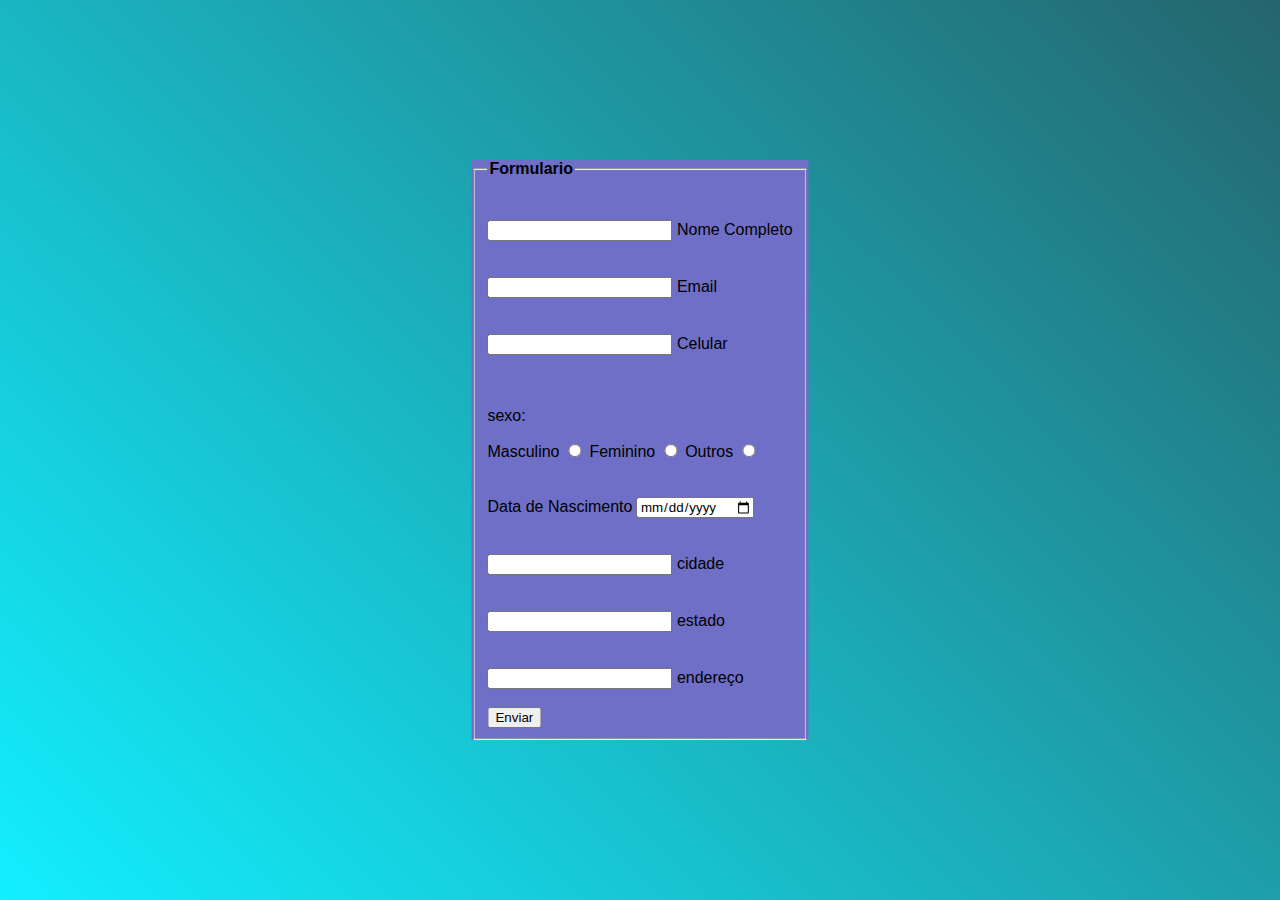
==== formulario.html @ b7c9c781 "formulario" ====
<!DOCTYPE html>
<html lang="en">
<head>
    <meta charset="UTF-8">
    <meta http-equiv="X-UA-Compatible" content="IE=edge">
    <meta name="viewport" content="width=device-width, initial-scale=1.0">
    <title>Formulario</title>
    <link rel="stylesheet" href="style.css">
</head>
<body>
    <div class="box">
        <form action="">
            <fieldset><legend><b>Formulario</b></legend>

            <div class="inputBox"> <br> <br>
                <input type="text" name="nome" id="nome" class="inputUser" required>
                <label for="nome">Nome Completo</label>
            </div>
            <div class="inputBox"> <br> <br>
                <input type="email" name="email" id="email" class="inputEmail" required>
                <label for="nome">Email</label>
            </div>
            <div class="inputBox"> <br> <br>
                <input type="tel" name="tel" id="tel" class="inputTel" required>
                <label for="nome">Celular</label>
            </div>
            <div class="inputBox"> <br> <br>
                <p>sexo:</p>
                <label for="masculino">Masculino</label>
                <input type="radio" name="sexo" id="masculino" required value="masculino">
                <label for="feminino">Feminino</label>
                <input type="radio" name="sexo" id="feminino" required value="feminino">
                <label for="outros">Outros</label>
                <input type="radio" name="sexo" id="outros" required value="outros">
            </div>
            <div class="inputBox"> <br> <br>
                <label for="Datanasc">Data de Nascimento</label>
                <input type="date" name="Datanasc" id="Datanasc" required>
            </div>
            <div class="inputBox"> <br> <br>
                <input type="text" name="cidade" id="cidade" class="inputcidade" required>
                <label for="nome">cidade</label>
            </div>
            <div class="inputBox"> <br> <br>
                <input type="text" name="estado" id="estado" class="inputEstado" required>
                <label for="nome">estado</label>
            </div>
            <div class="inputBox"> <br> <br>
                <input type="text" name="endereco" id="endereco" class="inputEndereco" required>
                <label for="nome">endereço</label>
            </div> <br>
            <input type="submit" value="Enviar">
            </fieldset>
            
        </form>
    </div>
</body>
</html>
---- style.css ----
*{
    font-family: Arial, Helvetica, sans-serif;
}
body{
    background-image: linear-gradient(45deg,rgb(18, 239, 255), rgb(37, 101, 109));
    background-attachment: fixed;
}
.box{
    position: absolute;
    top: 50%;
    left: 50%;
    transform: translate(-50%,-50%);
   background-color: rgb(111, 111, 199);
}
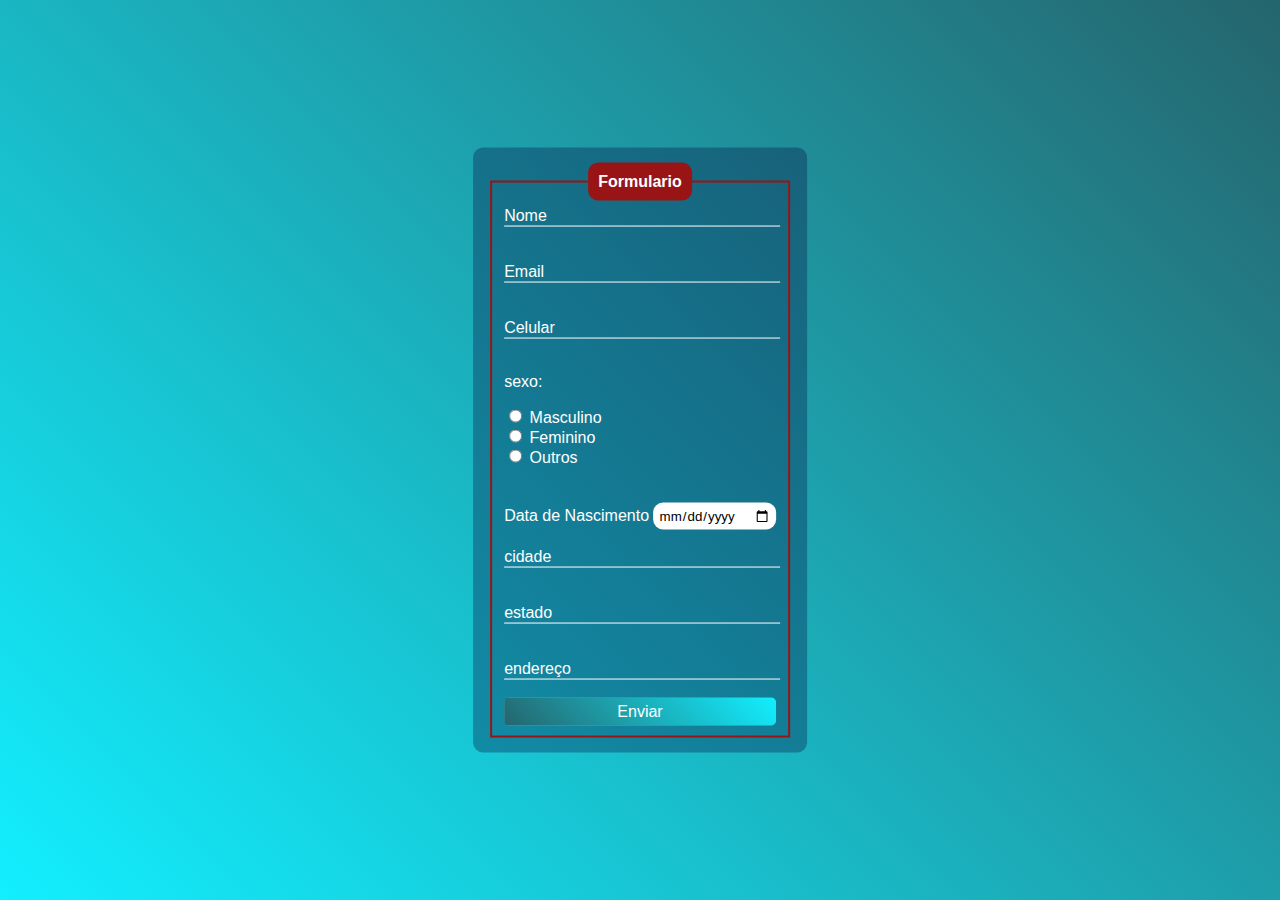
==== commit 9866adde: "cmt" ====
--- a/formulario.html
+++ b/formulario.html
@@ -12,44 +12,47 @@
         <form action="">
             <fieldset><legend><b>Formulario</b></legend>
 
-            <div class="inputBox"> <br> <br>
+            <div class="inputBox"> 
                 <input type="text" name="nome" id="nome" class="inputUser" required>
-                <label for="nome">Nome Completo</label>
-            </div>
-            <div class="inputBox"> <br> <br>
-                <input type="email" name="email" id="email" class="inputEmail" required>
-                <label for="nome">Email</label>
-            </div>
-            <div class="inputBox"> <br> <br>
-                <input type="tel" name="tel" id="tel" class="inputTel" required>
-                <label for="nome">Celular</label>
-            </div>
-            <div class="inputBox"> <br> <br>
+                <label class="labelInput" for="nome">Nome</label>
+            </div><br><br>
+            <div class="inputBox"> 
+                <input type="text" name="email" id="email" class="inputUser" required>
+                <label class="labelInput" for="nome">Email</label>
+            </div><br><br>
+            <div class="inputBox"> 
+                <input type="tel" name="tel" id="tel" class="inputUser" required>
+                <label class="labelInput" for="nome">Celular</label>
+            </div><br>
+            <div class="inputBox">
                 <p>sexo:</p>
-                <label for="masculino">Masculino</label>
                 <input type="radio" name="sexo" id="masculino" required value="masculino">
-                <label for="feminino">Feminino</label>
+                <label for="masculino">Masculino</label><br>
+                
                 <input type="radio" name="sexo" id="feminino" required value="feminino">
+                <label for="feminino">Feminino</label><br>
+                
+                <input type="radio" name="sexo" id="outros" required value="outros">
                 <label for="outros">Outros</label>
-                <input type="radio" name="sexo" id="outros" required value="outros">
+                
             </div>
             <div class="inputBox"> <br> <br>
                 <label for="Datanasc">Data de Nascimento</label>
-                <input type="date" name="Datanasc" id="Datanasc" required>
-            </div>
-            <div class="inputBox"> <br> <br>
-                <input type="text" name="cidade" id="cidade" class="inputcidade" required>
-                <label for="nome">cidade</label>
-            </div>
-            <div class="inputBox"> <br> <br>
-                <input type="text" name="estado" id="estado" class="inputEstado" required>
-                <label for="nome">estado</label>
-            </div>
-            <div class="inputBox"> <br> <br>
-                <input type="text" name="endereco" id="endereco" class="inputEndereco" required>
-                <label for="nome">endereço</label>
+                <input class="Datanasc" type="date" name="Datanasc" id="Datanasc" required>
+            </div><br>
+            <div class="inputBox"> 
+                <input class="inputUser" type="text" name="cidade" id="cidade" class="inputcidade" required>
+                <label class="labelInput" for="nome">cidade</label>
+            </div><br> <br>
+            <div class="inputBox"> 
+                <input class="inputUser" type="text" name="estado" id="estado" class="inputEstado" required>
+                <label class="labelInput" for="nome">estado</label>
+            </div><br> <br>
+            <div class="inputBox"> 
+                <input class="inputUser" type="text" name="endereco" id="endereco" class="inputEndereco" required>
+                <label class="labelInput" for="nome">endereço</label>
             </div> <br>
-            <input type="submit" value="Enviar">
+            <input type="submit" id="submit" value="Enviar">
             </fieldset>
             
         </form>
--- a/style.css
+++ b/style.css
@@ -1,5 +1,6 @@
 *{
     font-family: Arial, Helvetica, sans-serif;
+    color: white;
 }
 body{
     background-image: linear-gradient(45deg,rgb(18, 239, 255), rgb(37, 101, 109));
@@ -10,5 +11,61 @@
     top: 50%;
     left: 50%;
     transform: translate(-50%,-50%);
-   background-color: rgb(111, 111, 199);
+   background-color: rgba(6, 6, 59, 0.315);
+   padding: 15px;
+   border-radius: 10px;
 }
+fieldset{
+    border: 2px solid rgb(153, 21, 21);
+}
+legend{
+    background-color: rgb(153, 21, 21);
+    color: rgba(255, 255, 255, 0.904);
+    padding: 10px;
+    border-radius: 10px;
+    text-align: center;
+}
+.inputBox{
+    position: relative;
+}
+.inputUser{
+    background: none;
+    border: none;
+    border-bottom: 1px solid white;
+    outline: none;
+    font-size: 15px;
+    width: 100%;
+    letter-spacing: 2px;
+}
+.labelInput{
+    position: absolute;
+    top: 0px;
+    left: 0px;
+    pointer-events: none;
+    transition: .5s;
+}
+.inputUser:focus ~ .labelInput,.inputUser:valid ~ .labelInput{
+    top: -20px;
+    font-size: 15px;
+    color: rgb(36, 14, 161);
+}
+.Datanasc{
+    color: black;
+    border-radius: 10px;
+    padding: 5px;
+    border: none;
+    outline: none;
+}
+#submit{
+    background-image: linear-gradient(45deg,rgb(37, 101, 109), rgb(18, 239, 255));
+    border: none;
+    border-radius: 5px;
+    padding: 5px;
+    width: 100%;
+    font-size: 16px;
+    cursor: pointer;
+}
+#submit:hover{
+    transition: 21s;
+    background-image: linear-gradient(45deg,rgb(18, 239, 255), rgb(37, 101, 109));
+}